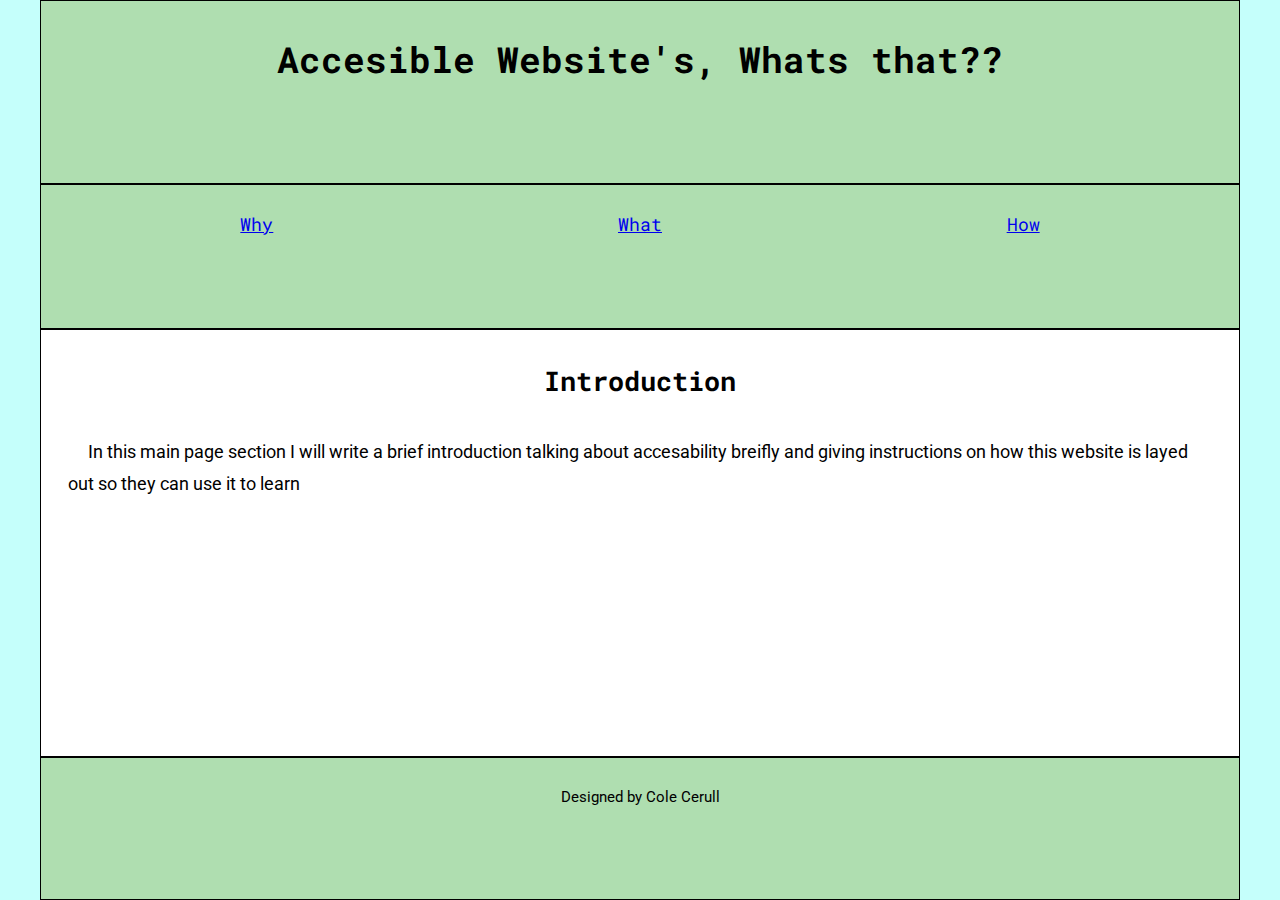
==== final-home.html @ 208862e8 "next update" ====
<!DOCTYPE html>

<html lang="en">
<head>
  <meta charset="UTF-8">
  <meta name="viewport" content="width=device-width, initial-scale=1.0">
  <meta http-equiv="X-UA-Compatible" content="ie=edge">
  <title>Final Project</title>
  <link href="css/final.css" rel="stylesheet">
  <link rel="preconnect" href="https://fonts.googleapis.com">
  <link rel="preconnect" href="https://fonts.gstatic.com" crossorigin>
  <link href="https://fonts.googleapis.com/css2?family=Roboto&family=Roboto+Mono&display=swap" rel="stylesheet">
</head>
<body>

<div class="container">
  <header>
    <h1 >Accesible Website's, Whats that??</h1>
  </header>
  <nav>
    
    <ul>
        <li><a href="why.html">Why</a></li>
        <li><a href="what.html">What</a></li>
        <li><a href="how.html">How</a></li>
    </ul>
  </nav>
  <main>
    <section>
        
        <h2>Introduction</h2>
        <p>In this main page section I will write a brief introduction talking about accesability breifly and giving instructions on how this website is layed out so they can use it to learn</p>

    </section>
  </main>

  <footer>
    <small> Designed by Cole Cerull</small>

  </footer>

</div> <!-- end container -->
</body>
</html>
---- css/final.css ----
body{

    background-color: #c5fffb;
    font-family: 'Roboto', sans-serif;
    font-size: 18px
}


/*css reset*/

*,
*::before,
*::after{
    box-sizing: border-box;
    padding: 0;
    margin: 0;
}

h2 {
    text-align: center;
}

h1,
h2,
h3{
    padding: .2em 0;
    font-family: 'Roboto Mono', monospace;
}

p {
    margin:  1.8em 0;
    text-indent: 20px;
    line-height: 1.8em;
}

a {
    font-family: 'Roboto Mono', monospace;
}

header,
nav,
main,
footer{
    padding: 1.5em;
    border: 1px black solid;
    
}


header,
footer{
    text-align: center;
}

.container{
    max-width: 1200px;
    margin: 0 auto;
    background: rgb(175,222,176);
    display: grid;
    width: 100vw;
    height: 100vh;
    grid-template-columns: 
    1fr     2fr     1fr;
    grid-template-areas: 
    "header1 header1 header1"
    "nav1 nav1 nav1"
    "main1 main1 main1"
    "main1 main1 main1"
    "main1 main1 main1"
    "foot1 foot1 foot1";
}

header{grid-area: header1; background: 00ffff;}
nav{grid-area: nav1; background: 00ffff;}
main{grid-area: main1; background: white; max-height: 100%;}
/* #aside1 {grid-area: aside1; background: whitesmoke;}
#aside2 {grid-area: aside2; background: whitesmoke;} */
footer {grid-area: foot1; background:  00ffff;}

nav ul {
    display: flex;
    flex-flow: row nowrap;
    justify-content: space-around;
}

nav ul li {
    list-style: none;]
}

@media screen 
 and (min-width: 641px)
 and (max-width: 900px){

    .container{
        grid-template-columns:
            1fr 1fr;

        grid-template-areas:
        "header1 header1"
        "nav1 nav1"
        "main1 main1"
        "foot1 foot1"
    }
}

@media screen and (max-width: 640px) {
    .container{
        grid-template-columns: 
        1fr;
        grid-template-areas: 
            "header1"
            "main1"
            "nav1"
            "foot1";
    }

    nav ul{
        flex-flow:  column nowrap;
        text-align: center;
    }
    nav ul li a {
        display: block;
        padding: 5px 5px;
        margin: 5px;
        border: 1px black solid;
        background: white;
    }
}
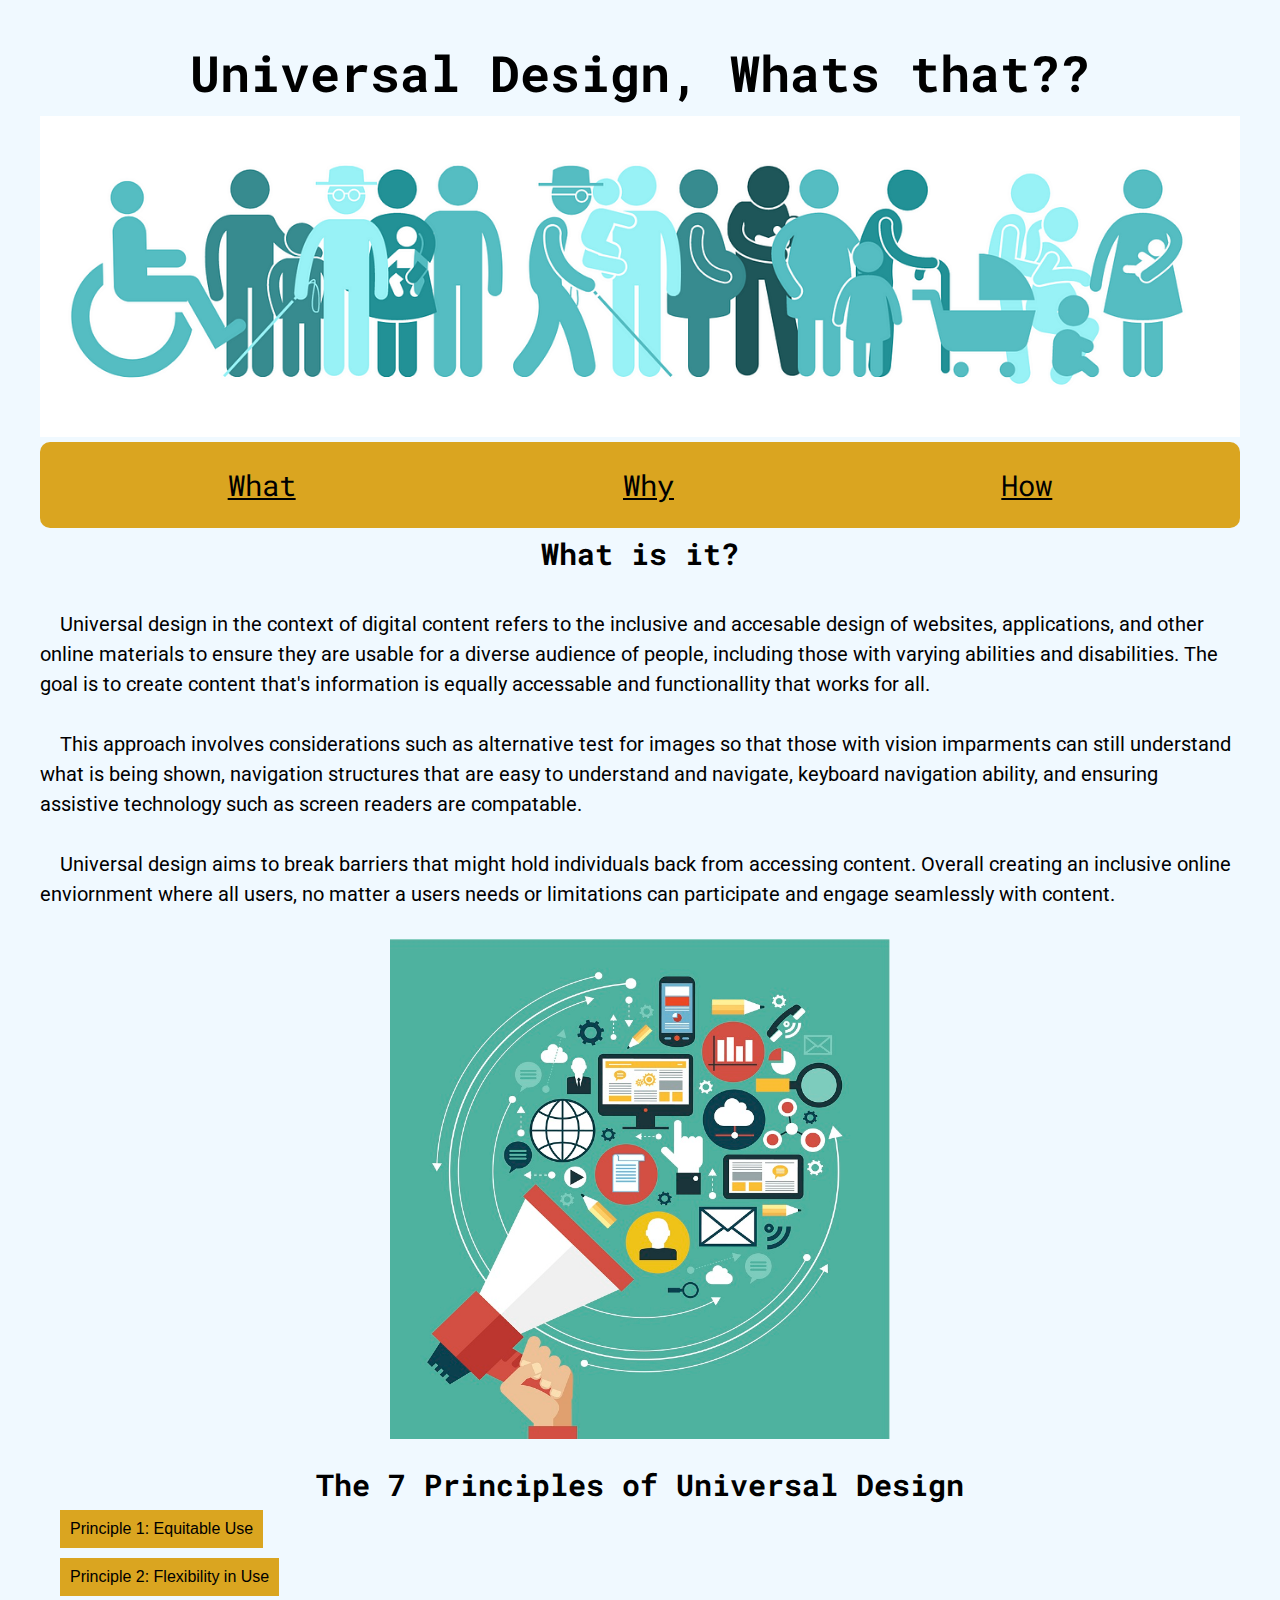
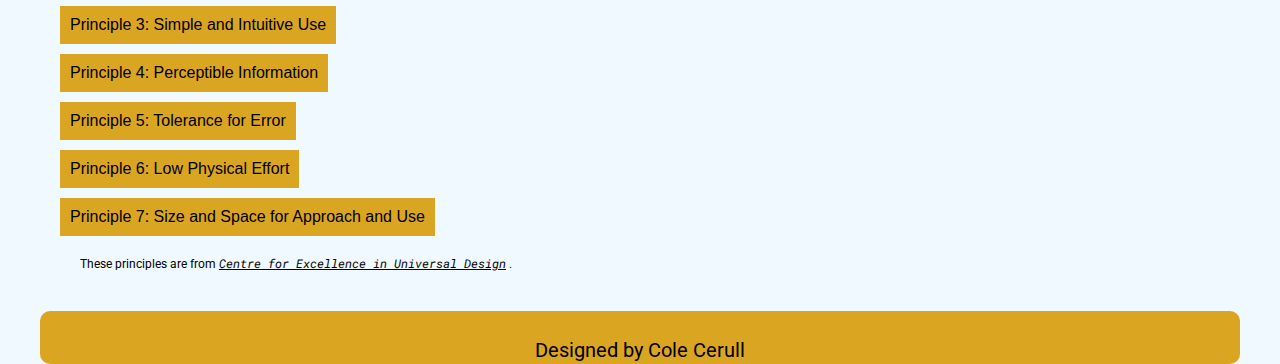
==== commit 5164d904: "close to completion" ====
--- a/final-home.html
+++ b/final-home.html
@@ -15,30 +15,110 @@
 
 <div class="container">
   <header>
-    <h1 >Accesible Website's, Whats that??</h1>
+    <h1 >Universal Design, Whats that??</h1>
+    <img src = "media/banner.png" alt="photo of people with varying abilities together." >
+    
   </header>
   <nav>
     
     <ul>
-        <li><a href="why.html">Why</a></li>
-        <li><a href="what.html">What</a></li>
-        <li><a href="how.html">How</a></li>
+      <li><a href="final-home.html">What</a></li>
+      <li><a href="why.html">Why</a></li>  
+      <li><a href="how.html">How</a></li>
     </ul>
   </nav>
   <main>
     <section>
+      <h2>What is it?</h2>
         
-        <h2>Introduction</h2>
-        <p>In this main page section I will write a brief introduction talking about accesability breifly and giving instructions on how this website is layed out so they can use it to learn</p>
+        <p>Universal design in the context of digital content refers to the inclusive and accesable design of websites, applications, and other online materials to ensure they are usable for a diverse
+          audience of people, including those with varying abilities and disabilities. The goal is to create content that's information is equally accessable and functionallity that works for all.
+        </p>
+
+        
+
+        <p>
+          This approach involves considerations such as alternative test for images so that those with vision imparments can still understand what is being shown, navigation structures that are easy to understand
+          and navigate, keyboard navigation ability, and ensuring assistive technology such as screen readers are compatable. 
+        </p>
+
+        <p>
+          Universal design aims to break barriers that might hold individuals back from accessing content. Overall creating an inclusive online enviornment where all users, no matter a users needs or limitations
+          can participate and engage seamlessly with content.
+        </p>
+
+        <img src="/media/digital-media.jpg" alt="a collage of different symbols that represent a variety of types of digital media" style="width: 500px;height: 500px;" class="center">
 
     </section>
+
+    <section class="info-section">
+      <h2>The 7 Principles of Universal Design</h2>
+      <div class="dropdown">
+          <button onclick="toggleDropdown('dropdownContent1')">Principle 1: Equitable Use</button>
+          <div id="dropdownContent1" class="dropdown-content">
+              <!-- Content for Dropdown 1 -->
+              <p>The design is useful and marketable to people with diverse abilities.</p>
+          </div>
+      </div>
+      <div class="dropdown">
+          <button onclick="toggleDropdown('dropdownContent2')">Principle 2: Flexibility in Use</button>
+          <div id="dropdownContent2" class="dropdown-content">
+              <!-- Content for Dropdown 2 -->
+              <p>The design accommodates a wide range of individual preferences and abilities.</p>
+          </div>
+      </div>
+      <div class="dropdown">
+        <button onclick="toggleDropdown('dropdownContent3')">Principle 3: Simple and Intuitive Use</button>
+        <div id="dropdownContent3" class="dropdown-content">
+            <!-- Content for Dropdown 2 -->
+            <p>Use of the design is easy to understand, regardless of the user's experience, knowledge, language skills, or current concentration level.</p>
+        </div>
+    </div>
+    <div class="dropdown">
+        <button onclick="toggleDropdown('dropdownContent4')">Principle 4: Perceptible Information</button>
+        <div id="dropdownContent4" class="dropdown-content">
+            <!-- Content for Dropdown 2 -->
+            <p>The design communicates necessary information effectively to the user, regardless of ambient conditions or the user's sensory abilities.</p>
+        </div>
+    </div>
+    <div class="dropdown">
+        <button onclick="toggleDropdown('dropdownContent5')">Principle 5: Tolerance for Error</button>
+        <div id="dropdownContent5" class="dropdown-content">
+            <!-- Content for Dropdown 2 -->
+            <p>The design minimizes hazards and the adverse consequences of accidental or unintended actions.</p>
+        </div>
+    </div>
+    <div class="dropdown">
+        <button onclick="toggleDropdown('dropdownContent6')">Principle 6: Low Physical Effort</button>
+        <div id="dropdownContent6" class="dropdown-content">
+            <!-- Content for Dropdown 2 -->
+            <p>The design can be used efficiently and comfortably and with a minimum of fatigue.</p>
+        </div>
+    </div>
+    <div class="dropdown">
+        <button onclick="toggleDropdown('dropdownContent7')">Principle 7: Size and Space for Approach and Use</button>
+        <div id="dropdownContent7" class="dropdown-content">
+            <!-- Content for Dropdown 2 -->
+            <p>Appropriate size and space is provided for approach, reach, manipulation, and use regardless of user's body size, posture, or mobility.</p>
+        </div>
+    </div>
+    <p class="small-text">
+      These principles are from 
+      <cite><a href="https://universaldesign.ie/about-universal-design/the-7-principles" target="_blank" rel="noopener noreferrer">Centre for Excellence in Universal Design</a></cite>
+      .
+      
+    </p>
+      
+    </section>
+
   </main>
 
   <footer>
-    <small> Designed by Cole Cerull</small>
+    <small> Designed by Cole Cerull</small> 
 
   </footer>
 
 </div> <!-- end container -->
+<script src="script.js"></script>
 </body>
 </html>--- a/css/final.css
+++ b/css/final.css
@@ -1,12 +1,10 @@
 body{
 
-    background-color: #c5fffb;
+    background-color: #f0f9ff;
     font-family: 'Roboto', sans-serif;
-    font-size: 18px
+    font-size: 20px
 }
 
-
-/*css reset*/
 
 *,
 *::before,
@@ -27,25 +25,42 @@
     font-family: 'Roboto Mono', monospace;
 }
 
+h1{
+    margin-top: 30px;
+    font-size: 50px;
+}
+
 p {
-    margin:  1.8em 0;
+    margin:  1.5em 0;
     text-indent: 20px;
-    line-height: 1.8em;
+    line-height: 1.5em;
 }
 
 a {
     font-family: 'Roboto Mono', monospace;
+    color: black;
 }
 
-header,
-nav,
-main,
-footer{
-    padding: 1.5em;
-    border: 1px black solid;
-    
+/* header, */
+nav{
+    padding: 1em;
+    background-color: goldenrod;
+    color: #fff; 
+    padding: 1em;
+    font-size: larger;
+    text-align: center;
+    border-radius: 10px;
 }
 
+footer {
+    background-color: goldenrod;
+    color: black; 
+    padding: 1em;
+    font-size: larger;
+    text-align: center;
+    border-radius: 10px;
+    padding-bottom: 1px;
+}
 
 header,
 footer{
@@ -55,32 +70,31 @@
 .container{
     max-width: 1200px;
     margin: 0 auto;
-    background: rgb(175,222,176);
+    background: #f0f9ff;
     display: grid;
     width: 100vw;
     height: 100vh;
     grid-template-columns: 
-    1fr     2fr     1fr;
+    1fr;
     grid-template-areas: 
-    "header1 header1 header1"
-    "nav1 nav1 nav1"
-    "main1 main1 main1"
-    "main1 main1 main1"
-    "main1 main1 main1"
-    "foot1 foot1 foot1";
+    "header1 "
+    "nav1 "
+    "main1 "
+    "main1 "
+    "main1 "
+    "foot1 ";
 }
 
 header{grid-area: header1; background: 00ffff;}
 nav{grid-area: nav1; background: 00ffff;}
-main{grid-area: main1; background: white; max-height: 100%;}
-/* #aside1 {grid-area: aside1; background: whitesmoke;}
-#aside2 {grid-area: aside2; background: whitesmoke;} */
+main{grid-area: main1; background: #f0f9ff; max-height: 100%;}
 footer {grid-area: foot1; background:  00ffff;}
 
 nav ul {
     display: flex;
     flex-flow: row nowrap;
     justify-content: space-around;
+    font-size: larger;
 }
 
 nav ul li {
@@ -88,18 +102,18 @@
 }
 
 @media screen 
- and (min-width: 641px)
+ and (min-width: 640px)
  and (max-width: 900px){
 
     .container{
         grid-template-columns:
-            1fr 1fr;
+            1fr ;
 
         grid-template-areas:
-        "header1 header1"
-        "nav1 nav1"
-        "main1 main1"
-        "foot1 foot1"
+        "header1 "
+        "nav1 "
+        "main1 "
+        "foot1 "
     }
 }
 
@@ -122,8 +136,63 @@
         display: block;
         padding: 5px 5px;
         margin: 5px;
-        border: 1px black solid;
-        background: white;
+        border: 1px white solid;
+        background: blue;
     }
 }
 
+img{
+    width: 100%;
+    height: auto;
+}
+
+
+/* STUFF FOR DROP DOWN IS BELOW */
+
+.info-section {
+    padding: 20px;
+}
+
+.dropdown {
+    margin-bottom: 10px;
+}
+
+.dropdown button {
+    background-color: goldenrod;
+    color: black;
+    padding: 10px;
+    font-size: 16px;
+    border: none;
+    cursor: pointer;
+}
+
+.dropdown-content {
+    display: none;
+    padding: 10px;
+    border: 1px solid #ccc;
+    border-radius: 5px;
+    background-color: #f9f9f9;
+}
+
+/* STUFF FOR DROP DOWN IS ABOVE */
+
+.small-text {
+    font-size: 12px;
+}
+
+.center {
+    display: block;
+    margin-left: auto;
+    margin-right: auto;
+    width: 50%;
+}
+
+.side-by-side-images {
+    display: flex;
+    justify-content: space-between;
+}
+
+
+.side-by-side-images img {
+    margin-right: 10px;
+}